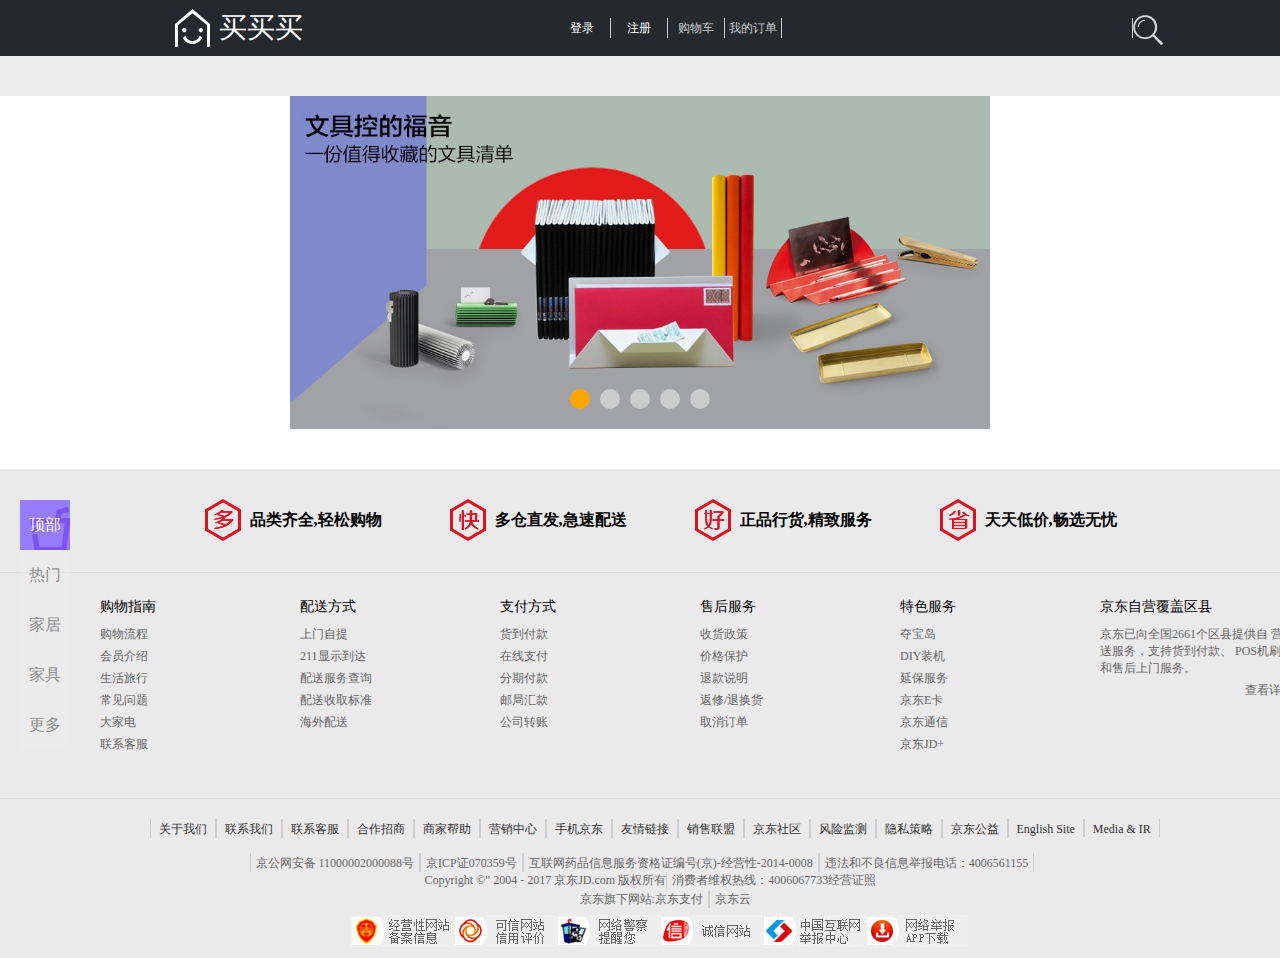
==== index.html @ 7fac145e "Add files via upload" ====
<!DOCTYPE html>
<html>
	<head>
		<meta charset="utf-8" />
		<title></title>
		<link rel="stylesheet" href="css/newfile.css"/>
	</head>
	<body>
		<div class="resgester">
		  <div class="log"><a href="index.html"><i></i>买买买</a></div>
		  <ul class="news">
		  	<li><a href="login.html" class="oldcolor"><span>登录</a></li>
		  		<div></div>
		  	<li><a href="register.html" class="oldcolor">注册</a></li>
		  	<div></div>
		  	<li><a href="#" class="news_color">购物车</a></li>
		  	<div></div>
		  	<li><a href="#" class="news_color">我的订单</a></li>
		  	<div></div>
		  	<li class="searchparent"><input class="search" placeholder="search" type="text" /></li>
		  	<div></div>
		  	<li class="searchbox"></li>
		  </ul>
		</div>
		<script type="text/javascript" src="js/animate.js" ></script>
		<script type="text/javascript" src="js/myajax.js" ></script>
		<!--***********************************左侧楼层********************************-->
		<div class="nav_box">
			<ul class="nav_ul">
				<li class="everyFloor">顶部</li>
				<li class="everyFloor">热门</li>
				<li class="everyFloor">家居</li>
				<li class="everyFloor">家具</li>
				<li class="everyFloor">更多</li>
				
			</ul>
		</div>
		<script>
			var currentLi = document.querySelectorAll(".everyFloor");
			(function(){
				for (var k = 0 ; k < currentLi.length; k++) {
					currentLi[k].className = "everyLi";
					currentLi[k].style.background = "#eee";
					(function(k){
						currentLi[k].onmouseover = function(){
						for (var i = 0;i<currentLi.length ; i++) {
							currentLi[i].className = "everyLi";
							currentLi[i].style.background = "#eee";
						}
						this.className = "current";
						this.style.background = "url(img/"+(k+1)+".jpg)";
					}
					}(k));
				}
				currentLi[0].className = "current";
				currentLi[0].style.background = "url(img/1.jpg)";
			}());
			function main(){
					var oFloorSign = document.querySelectorAll(".floorsign");
					var scroTopArry = [];
					var left_nav = document.querySelector(".nav_ul");
					var left_nav_li = left_nav.querySelectorAll("li");
					var scrotop = document.body.scrollTop || document.documentElement.scrollTop;
					for (var k = 0;k<oFloorSign.length;k++) {
						scroTopArry.push(oFloorSign[k].offsetTop);
					}
					var navBox = document.querySelector(".nav_box");
//					console.log(scrotop);
//					console.log(navBox.offsetTop);
					var pageHeight = document.documentElement.clientHeight;
					if (navBox.offsetTop-scrotop<=((pageHeight - navBox.clientHeight)/2)) {
						navBox.style.position = "fixed";
						navBox.style.top = (pageHeight - navBox.clientHeight)/2 + "px";
						
					}
					
					for (var i = 0;i<left_nav_li.length;i++) {
						if ((scrotop>=(scroTopArry[i])-50)&&(scrotop<(scroTopArry[i]+pageHeight))) {
							changee(i);
							for (var n = 0;n<left_nav_li.length;n++) {
					(function(n){
						left_nav_li[n].onclick = function(){
							
							remove(n,scroTopArry);
						}
					}(n));
				}
						}
					}
					
				}
//				main();
				
function changee(n){
	var left_nav = document.querySelector(".nav_ul");
					var left_nav_li = left_nav.querySelectorAll("li");
				for (var k = 0;k<left_nav_li.length;k++) {
					
							left_nav_li[k].className = "everyLi";
							left_nav_li[k].style.background = "#eee"
						}
//				left_nav_li[n].className = 'current';
						left_nav_li[n].className = "current"
						left_nav_li[n].style.background = "url(img/"+(n+1)+".jpg)";
			}
			function remove(n,scroTopArry){
				var frameNumber = 0;
				var start = document.body.scrollTop || document.documentElement.scrollTop;
				var distance = scroTopArry[n]-50 - start;
				var interval = 10;
				var time = 600;
				var frames = time / interval;
				var step = distance / frames;
				
				clearInterval(timer);
				var timer = setInterval(function(){
					frameNumber++;
				if (frameNumber === frames) {
					clearInterval(timer);
				}
				document.body.scrollTop = document.documentElement.scrollTop = frameNumber*step+start;
				CubicEaseInOut(frameNumber,start,distance,frames);
				},interval);
				
			}
			function CubicEaseInOut(t, b, c, d) {
		        if ((t /= d / 2) < 1) return c / 2 * t * t * t + b;
		        return c / 2 * ((t -= 2) * t * t + 2) + b;
		   }
		</script>
<!--***********************************************************************************************-->
		<script>
		  var oSearch = document.querySelector(".search");
		  var oSearchImg = document.querySelector(".searchbox");
		  var oSearchBox = oSearch.parentNode;
		  oSearchBox.style.width = "350px";
		 oSearchBox.style.height = "56px";
		  oSearchImg.style.marginTop = "15px";
		  oSearchImg.onclick = function(){
		  	animate(oSearch,{"right":0},800);
		  	oSearch.focus();
		  }
		  oSearch.onblur = function(){
		  	animate(oSearch,{"right":-304},800);
		  }
		</script>
		<div class="header">
			<ul id="nav" class="nav"></ul>
		</div>
		<script>
			var oHeader = document.querySelector(".header")
			var oLogin = document.querySelector("input[value = 登录]");
			var oNav = document.querySelector("#nav");
			myajax.get("http://h6.duchengjiu.top/shop/api_cat.php",{},function(err,responseText){
				var json = JSON.parse(responseText);
				var data = json.data;
				for (var i = 0; i < data.length; i++) {
					oNav.innerHTML += `
												<li><a href = "22.html?cat_id=${data[i].cat_id}">${data[i].cat_name}</a></li>
												`
				}
			});
		</script>
		<!--********************************轮播图***************************-->
		<ul class="carousel">
		  <li><a href="#"><img src="img/1070.jpg"></a></li>
		  <li><a href="#"><img src="img/1073.jpg"></a></li>
		  <li><a href="#"><img src="img/1074.jpg"></a></li>
		  <li><a href="#"><img src="img/1075.jpg"></a></li>
		  <li><a href="#"><img src="img/1076.jpg"></a></li>
		  <div class="carouselbutton">
		  	<span></span>
		  	<span></span>
		  	<span></span>
		  	<span></span>
		  	<span></span>
		  </div>
		</ul>
		<script>
		  var carousel = document.querySelector(".carousel");
		  var carouselPic = carousel.querySelectorAll("li");
		  var index = 0;
		  carouselPic[0].style.display = "block";
		  carouselPic[0].style.opacity = "1";
		  var carouselButton = document.querySelector(".carouselbutton");
		  var carouselSpan = carouselButton.querySelectorAll("span");
		  carouselSpan[0].style.background = "orange";
		  var timer = setInterval(move,2000);
		  function move(){
//		 	carouselPic[index].style.display = "block";
		 	for (var i = 0 ; i < carouselSpan.length ; i++) {
		 		carouselSpan[i].style.background = "#ccc";
		 	}
		 	
		 	animate(carouselPic[index],{"opacity":.2},1200);
		 	carouselPic[index].style.display = "none";
		 	index++;
		 	if (index>carouselPic.length-1) {
		 		index = 0;
		 	}
		 	carouselSpan[index].style.background = "orange";
		 	carouselPic[index].style.display = "block";
		 	animate(carouselPic[index],{"opacity":1},1200);
		 	}
	
		  indexchang();
		  function indexchang(){
		  	for (var k = 0 ; k < carouselSpan.length ; k++) {
		  		(function(k){
		  			carouselSpan[k].onclick = function(){
		  				if (!carouselPic[index].isAnimated) {
		  					clearInterval(timer);
		  				}
						
		  				index = k;
		  				console.log(k);
//		  				if (!carouselPic[index].isAnimated) {
		  					timer = setInterval(move,2000);
//		  				}
		  				
		  			}
		  		}(k));
		  	}
		  }
		</script>
		<!--******************************************************************-->
		<ul class="get_hot_goods" class="get_hot_goods"></ul>
		<script>
			var getHotGoods = document.querySelector('.get_hot_goods');
			myajax.get("http://h6.duchengjiu.top/shop/api_goods.php",{},function(err,responseText){
				var json = JSON.parse(responseText);
				var data = json.data;
				getHotGoods.innerHTML +=`
														<div class = "floorsign">
														<div class = "floorbutton">热门<div>
														</div>
														`;
				for (var i = 0 ; i<data.length-2 ; i++) {
					getHotGoods.innerHTML += `
											<li class = "hotgoods"><a href = "details.html?goods_id=${data.goods_id}"><div class = "imgbox"><img src = "${data[i].goods_thumb}"></div>
											<div class = "goodscript">${data[i].goods_desc}</div>
											<div class = "goodsbottom">
												<span class = "goodsname">${data[i].goods_name}
												</span>
												<p clsss="price">¥  ${data[i].price}</p>
											</div>
											</a></li>
											`
					hotgoodstyle();						
				}
				main();
			});
//			**********************************
			myajax.get("http://h6.duchengjiu.top/shop/api_goods.php?cat_id=45",{},function(err,responseText){
				var json = JSON.parse(responseText);
				var data = json.data;
				getHotGoods.innerHTML +=`
														<div class = "floorsign">
														<div class = "floorbutton">家居<div>
														</div>
														`;
				for (var k = 0 ; k<data.length-2 ; k++) {
					getHotGoods.innerHTML +=`
											<li class = "hotgoods"><a href = "details.html?goods_id=${data.goods_id}"><div class = "imgbox"><img src = "${data[k].goods_thumb}"></div>
											<div class = "goodscript">${data[k].goods_desc}</div>
											<div class = "goodsbottom">
												<span class = "goodsname">${data[k].goods_name}
												</span>
												<p clsss="price">¥  ${data[k].price}</p>
											</div>
											</a></li>
											`
						}
					hotgoodstyle();
					});	
	//888***********************
			function hotgoodstyle(){
				var hotGoods = document.querySelectorAll(".hotgoods");
				var goodScript = document.querySelectorAll(".goodscript");
				for (var j = 0;j<hotGoods.length;j++) {
					(function(j){
						hotGoods[j].onmouseenter = function(){
//						if (((this.childNodes)[0].childNodes[2]).isAnimated) {
//							return;
//						}
//						((this.childNodes)[0].childNodes[2]).style.display = "block;";
						animate((this.childNodes)[0].childNodes[2],{"opacity":0.6},400);
						animate((this.childNodes)[0].childNodes[0].childNodes[0],{"width":250 ,"height":250},400);
						}
						hotGoods[j].onmouseout = function(){
//							if (((this.childNodes)[0].childNodes[2]).isAnimated) {
//							return;
//						}
						animate((this.childNodes)[0].childNodes[2],{"opacity":0},400);
						animate((this.childNodes)[0].childNodes[0].childNodes[0],{"width":220 ,"height":220},400);
						}
					}(j));
//						console.log(hotGoods[hotGoods.length-1].offsetTop);
					}
				}
		</script>
<div class="bottomer">
			<div class="category_box">
				<ul class="category">
					<li><span></span><p>品类齐全,轻松购物</p></li>
					<li><span></span><p>多仓直发,急速配送</p></li>
					<li><span></span><p>正品行货,精致服务</p></li>
					<li><span></span><p>天天低价,畅选无忧</p></li>
				</ul>
			</div>
			<div class="guider">
				<ul class="guiderul">
					<li>
						<dl>
							<dt>购物指南</dt>
							<dd><a href="#">购物流程</a></dd>
							<dd><a href="#">会员介绍</a></dd>
							<dd><a href="#">生活旅行</a></dd>
							<dd><a href="#">常见问题</a></dd>
							<dd><a href="#">大家电</a></dd>
							<dd><a href="#">联系客服</a></dd>
						</dl>
					</li>
					<li>
						<dl>
							<dt>配送方式</dt>
							<dd><a href="#">上门自提</a></dd>
							<dd><a href="#">211显示到达</a></dd>
							<dd><a href="#">配送服务查询</a></dd>
							<dd><a href="#">配送收取标准</a></dd>
							<dd><a href="#">海外配送</a></dd>
						</dl>
					</li>
					<li>
						<dl>
						  <dt>支付方式</dt>
						  <dd><a href="#">货到付款</a></dd>
						  <dd><a href="#">在线支付</a></dd>
						  <dd><a href="#">分期付款</a></dd>
						  <dd><a href="#">邮局汇款</a></dd>
						  <dd><a href="#">公司转账</a></dd>
						</dl>
					</li>
					<li>
						<dl>
						<dt>售后服务</dt>
						  <dd><a href="#">收货政策</a></dd>
						  <dd><a href="#">价格保护</a></dd>
						  <dd><a href="#">退款说明</a></dd>
						  <dd><a href="#">返修/退换货</a></dd>
						  <dd><a href="#">取消订单</a></dd>
						 </dl>
					</li>
					<li>
						<dl>
						<dt>特色服务</dt>
						  <dd><a href="#">夺宝岛</a></dd>
						  <dd><a href="#">DIY装机</a></dd>
						  <dd><a href="#">延保服务</a></dd>
						  <dd><a href="#">京东E卡</a></dd>
						  <dd><a href="#">京东通信</a></dd>
						  <dd><a href="#">京东JD+</a></dd>
						 </dl>
					</li>
					<li>
						<dl>
							<dt>京东自营覆盖区县</dt>
							<dd>京东已向全国2661个区县提供自&nbsp;营配送服务，支持货到付款、&nbsp;POS机刷卡和售后上门服务。</dd>
							<dd id="lookscript"><a href="#">查看详情<</a></dd>
						</dl>
					</li>
				</ul>
			</div>
			<ul class="servie">
				<li><a href="#">关于我们</a></li>
				<li><a href="#">联系我们</a></li>
				<li><a href="#">联系客服</a></li>
				<li><a href="#">合作招商</a></li>
				<li><a href="#">商家帮助</a></li>
				<li><a href="#">营销中心</a></li>
				<li><a href="#">手机京东</a></li>
				<li><a href="#">友情链接</a></li>
				<li><a href="#">销售联盟</a></li>
				<li><a href="#">京东社区</a></li>
				<li><a href="#">风险监测</a></li>
				<li><a href="#">隐私策略</a></li>
				<li><a href="#">京东公益</a></li>
				<li><a href="#">English Site</a></li>
				<li><a href="#">Media  &amp IR</a></li>
			</ul>
			<ul class="webmessage">
				<li><a href="#">京公网安备 11000002000088号</a></li>
				<li><a href="#">京ICP证070359号</a></li>
				<li><a href="#">互联网药品信息服务资格证编号(京)-经营性-2014-0008</a></li>
				<li><a href="#">违法和不良信息举报电话：4006561155</a></li>
			</ul>
			<ul class="copyright">
				<li class="copyleft">Copyright &copy;" 2004 - 2017  京东JD.com 版权所有</li>
				<li>消费者维权热线：4006067733<a href="#">经营证照</a></li>
			</ul>
			<ul class="subordinate">
				<li class="subordinateleft">京东旗下网站:<a href="#">京东支付</a></li>
				<li><a href="#">京东云</a></li>
			</ul>
			<ul class="evalute">
				<li><a href="#"><i class="evalute1"></i></a></li>
				<li><a href="#"><i class="evalute2"></i></a></li>
				<li><a href="#"><i class="evalute3"></i></a></li>
				<li><a href="#"><i class="evalute4"></i></a></li>
				<li><a href="#"><i class="evalute5"></i></a></li>
				<li><a href="#"><i class="evalute6"></i></a></li>
			</ul>
		</div>
		<script>
			var categoryBox = document.querySelector(".category_box");
			var category = categoryBox.querySelector(".category");
			var categoryScript = category.querySelectorAll("li");
			(function(){
				for (var k = 0;k<categoryScript.length; k++) {
					var step = 42;
					categoryScript[k].querySelector("span").style.background = "url(img/ico_service.png)";
					categoryScript[k].querySelector("span").style.backgroundPositionX = "0px";
					if (k>0) {
						categoryScript[k].querySelector("span").style.backgroundPositionY = -((step+1)*k)+"px";
					}else{
						categoryScript[k].querySelector("span").style.backgroundPositionY = -(step*k)+"px";
					}
					
				}
			}());
		</script>
	<!--****************************************吸顶*********************************-->
	<script>
		var oHeader = document.querySelector(".header");
		
			window.onscroll = function(){
				var scrollValue = document.body.scrollTop || document.documentElement.scrollTop;
				var hotGoods = document.querySelectorAll(".hotgoods");
					if (scrollValue >= 30) {
						oHeader.style.position = "fixed";
						oHeader.style.top = "0";
						oHeader.style.zIndex = "99";
					}else if(scrollValue = 10){
						oHeader.style.position = "relative"
						oHeader.style.top = "0px";
						}
					main();
					if (scrollValue>=3000) return;
						
					
				if (hotGoods[hotGoods.length-1].offsetTop<=(scrollValue+600)) {
				myajax.get("http://h6.duchengjiu.top/shop/api_goods.php?cat_id=55",{},function(err,responseText){
				var json = JSON.parse(responseText);
				var data = json.data;
				getHotGoods.innerHTML +=`
														<div class = "floorsign">
														<div class = "floorbutton">"更多"<div>
														</div>
														`;
				for (var k = 0 ; k<data.length-2 ; k++) {
					getHotGoods.innerHTML += `
											<li class = "hotgoods"><a href = "details.html?goods_id=${data.goods_id}"><div class = "imgbox"><img src = "${data[k].goods_thumb}"></div>
											<div class = "goodscript">${data[k].goods_desc}</div>
											<div class = "goodsbottom">
												<span class = "goodsname">${data[k].goods_name}
												</span>
												<p clsss="price">¥  ${data[k].price}</p>
											</div>
											</a></li>
											`
						}
					hotgoodstyle();
					});	
				}
				
					}
	</script>
	</body>
</html>
---- css/newfile.css ----
*{margin: 0;padding: 0;list-style: none;text-decoration: none;}
.resgester{width: 1349px;height: 56px;background: #25292e;}
.resgester > .log{float: left;}
.resgester > .log  > a{font-size: 28px;color: white;font-family: "冬青黑体";line-height: 56px;}
.resgester > .log > a > i{float: left;width: 35px;height: 38px;
			margin-left: 175px;
 			padding-right: 9px;
			margin-top: 9px;
			background: url(../img/images/火狐截图_2017-09-11T07-44-05_03.gif) no-repeat;
			}
.resgester > .news{float: right;margin-right: 176px;height: 56px;width: 619px;}
.resgester > .news > li{position: relative;overflow: hidden;float: left;width: 56px;text-align: center;line-height:12px ;}
.resgester > .news > li a{;font-size: 12px;line-height: 56px;}
.resgester >.news >li a:hover{color: white;}
.oldcolor{color: white;}
.news_color{color: #ccc;}
.resgester > .news > li > input{height: 35px;width: 300px;position: absolute;right: -304px;margin-top: 10px;}
.resgester > .news > .searchbox{padding-left:5px ;padding-right:5px ;width: 30px;height: 30px;background: url(../img/search.png) no-repeat;}
.resgester > .news > div{width: 1px;height:20px;background: #ccc;float: left;margin-top: 18px;}
.header{width: 100%;height: 40px;background: #eee;position: relative;}
.header > .nav{position: absolute;left: 50%;margin-left: -500px;}
.header > .nav li{float: left;list-style: none;width: 100px;height: 40px;background: orchid;}
.header > .nav li:hover{background: orange;}
.header > .nav li:hover a{;text-decoration: underline;}
.header > .nav li a{display:block;color: white;line-height: 40px;text-align: center;text-decoration: none;}
.header > div{position: absolute;margin-left: 40px;}
.header > div > a{margin-right: 5px;line-height: 40px;color: lightskyblue;}
.header > div >div{width: 2px;height: 26px;background: lightblue;position: absolute;left: 37px;bottom:5px}
.carousel{width:700px;height: 333px;position: relative;margin: 0 auto;}
.carousel > li{width: 700px;height: 333px;display: none;opacity: .2;}
.carousel > li > a > img{width: 700px;height: auto;position: absolute;left: 0;top: 0;}
.carousel > .carouselbutton{
	cursor: pointer;position: absolute;bottom: 20px;display: block;left: 50%;margin-left:-70px ;}
.carousel > .carouselbutton > span{float: left;width: 20px;height: 20px;border-radius: 50%;
			background: #ccc;margin-right: 10px;}
.bottomer{width: 1349px;height: 489px;background: #eaeaea;float: left;}
.bottomer > .category_box{width: 100%;height: 103px;border-bottom: 1px solid #dedede;}
.bottomer > .category_box > .category{width:980px;margin: 0 auto;height: 102px;}
.bottomer > .category_box > .category > li{float: left;width: 245px;height: 102px;background: #eaeaea;}	
.bottomer > .category_box > .category > li >span{float: left;width: 36px;height: 42px;margin-top: 30px;margin-left: 20px;}
.bottomer > .category_box > .category > li > p{float: left;font-size: 16px;line-height: 102px;
			font-weight: 700;margin-left: 9px;}
.bottomer > .guider{
	width: 100%;
	height: 200px;
	border-bottom: 1px solid #dedede;
	}
.bottomer > .guider > .guiderul{
	margin-left: 100px;
	margin-top: 25px;
}
.bottomer > .guider > .guiderul > li{
	float: left;
	width: 200px;
}
.bottomer > .guider > .guiderul > li >dl > dt{
	margin-bottom: 10px;
	font-size: 14px;
	color: #000;
}
.bottomer > .guider > .guiderul > li >dl > dd > a{
	color: #666;
	font-size: 12px;
}
.bottomer > .guider > .guiderul > li >dl > dd{
	margin-bottom: 5px;
	color:#666;
	font-size: 12px;
}
.bottomer > .guider > .guiderul > li >dl > dd > a:hover{
	color: red;
}
#lookscript{float: right;}
.bottomer > .servie{height: 14px;width: 1050px;margin:0 auto;margin-top: 20px;}
.bottomer > .servie > li{
		float: left;padding:
		0 8px 0 8px;
		border-left: 1px solid #ccc;
		border-right: 1px solid #ccc;
	}
.bottomer > .servie > li > a{
	color: #343434;
	font-size: 12px;
}
.bottomer > .servie > li >a:hover{
	color: red;
}
.bottomer > .webmessage{
	height: 14px;
	width: 850px;
	margin:0 auto;margin-top: 20px;
}
.bottomer > .webmessage >li{
	float: left;padding:
		0 5px 0 5px;
		border-left: 1px solid #ccc;
		border-right: 1px solid #ccc;
}
.bottomer > .webmessage >li > a{
	font-size: 12px;
	color: #666;
}
.bottomer > .webmessage >li > a:hover{
	color: red;
}
.bottomer > .copyright{
	padding: 0 5px 0 5px;
	width: 500px;
	height: 14px;
	margin: 0 auto;
	margin-top: 5px;
}
.bottomer > .copyright > li{
	float: left;
	font-size: 12px;
	color: #666;
}
.bottomer > .copyright > li a{
	float: right;
	font-size: 12px;
	color: #666;
}
.bottomer > .copyright > .copyleft{
	
	margin-right: 5px;
	border-right: 1px solid #ccc;
}
.bottomer > .subordinate{
	width: 200px;
	height: 14px;
	margin: 0 auto;
	margin-top: 5px;
}
.bottomer > .subordinate > li{
	float: left;
	padding:0 5px 0 5px ;
	font-size: 12px;
	color: #666;
}
.bottomer > .subordinate >  .subordinateleft{
	border-right: 2px solid #ccc;
}
.bottomer > .subordinate > li > a{
	color: #666;
	font-size: 12px;
}
.bottomer > .evalute{
	padding: 0;
	margin: 0 auto;
	margin-top: 10px;
	width: 650px;
	height: 33px;
}
.bottomer > .evalute > li{float: left;}
.bottomer > .evalute > li > a > i{
	float: left;
	width: 103px;
	height: 32px;
}
.bottomer > .evalute > li > a > .evalute1{
	background: url(../img/ico_footer.png) 0 -151px no-repeat;
}
.bottomer > .evalute > li > a > .evalute2{
	background: url(../img/ico_footer.png) -104px -151px no-repeat;
}
.bottomer > .evalute > li > a > .evalute3{
	background: url(../img/ico_footer.png) 0 -184px no-repeat;
}
.bottomer > .evalute > li > a > .evalute4{
	background: url(../img/ico_footer.png) -104px -184px no-repeat;
}
.bottomer > .evalute > li > a > .evalute5{
	background: url(../img/ico_footer.png) 0 -217px no-repeat;
}
.bottomer > .evalute > li > a > .evalute6{
	background: url(../img/ico_footer.png) -104px -217px no-repeat;
}
.get_hot_goods{
	width: 940px;
	margin: 0 auto;
	padding-top: 10px;
	margin-top: 30px;}
.get_hot_goods > .floorsign{
	position: relative;
	width: 980px;
	height: 1px;
	left: -20px;
	background: #ccc;
	float: left;
	border-radius: 2px;
	margin-bottom: 10px;
	}
.get_hot_goods > .floorsign .floorbutton{
	width: 40px;
	height: 40px;
	background: #ccc;
	border-radius: 50%;
	position: absolute;
	left: -20px;
	bottom: 0;
	font-size: 12px;
	color: white;
	line-height: 40px;
	text-align: center;
}
.get_hot_goods>li{
	position: relative;
	float: left;width: 220px;
	height: 280px;
	margin-left: 10px;
	border: 1px solid transparent;
	margin-bottom: 10px;}
.get_hot_goods > li:hover{
	border: 1px solid orangered;
	border-radius: 3px;
	box-shadow: 0 0 2px orange;
}
.get_hot_goods>li>a>.imgbox>img{
	width: 220px;
	height: 220px;
	}
.get_hot_goods>li>a>.imgbox{
	width: 220px;
	height: 220px;
	overflow: hidden;
	}
.get_hot_goods > li > a{font-size: 14px;}
.get_hot_goods > li > a > .goodsbottom span{
	float: left;width: 220px;
	height: 30px;overflow: hidden;
	text-overflow: ellipsis;
	line-height: 30px;
	color: #343434;
	}
.get_hot_goods > li > a > .goodsbottom p{float: right;width: 80px;line-height: 30px;color: red;}
.get_hot_goods > li > a .goodscript{
	line-height: 30px;
	font-size: 14px;
	padding-top: 60px;
	padding-left: 10px;
	color: #fff;
	width: 210px;
	height: 160px;
	background: #000;
	opacity: 0.6;
	position: absolute;
	top: 0;overflow: hidden;
	opacity: 0;}	
.price{position: absolute;float: right;bottom: 0;right: 0;}
.nav_box > .nav_ul li{
	cursor: pointer;
	width: 50px;
	height: 50px;
	list-style: none;
	text-align: center;
	line-height: 50px;
	}
	.nav_box{
		position: absolute;top: 500px;left: 20px;
		width: 50px;
		height: 320px;
		border-radius: 5px;
	}
	.current{color: white;opacity: 1;}
.everyLi{color: #000000;opacity: 0.4}
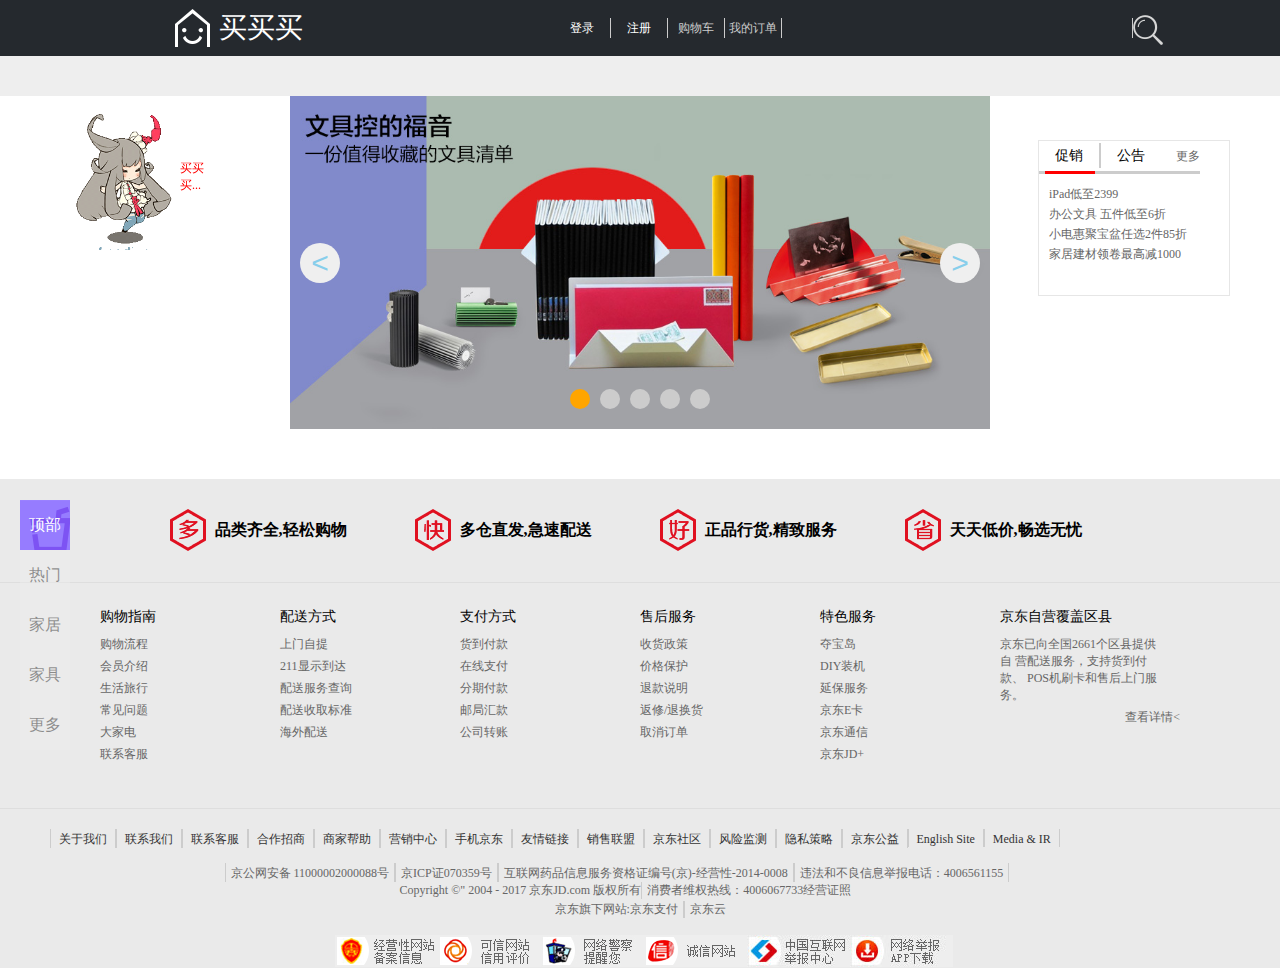
==== commit e01146b7: "Add files via upload" ====
--- a/index.html
+++ b/index.html
@@ -9,9 +9,9 @@
 		<div class="resgester">
 		  <div class="log"><a href="index.html"><i></i>买买买</a></div>
 		  <ul class="news">
-		  	<li><a href="login.html" class="oldcolor"><span>登录</a></li>
+		  	<li><a href="login.html" class="oldcolor" id="loginchange">登录</a></li>
 		  		<div></div>
-		  	<li><a href="register.html" class="oldcolor">注册</a></li>
+		  	<li><a href="register.html" class="oldcolor" id="signout">注册</a></li>
 		  	<div></div>
 		  	<li><a href="#" class="news_color">购物车</a></li>
 		  	<div></div>
@@ -35,7 +35,34 @@
 				
 			</ul>
 		</div>
+<script>
+    var oSearch = document.querySelector(".search");
+    oSearch.onkeyup = function(event) {
+        if (event.keyCode === 13) {
+            location.href = 'search.html?search_text='+this.value;
+        }
+    }
+</script>
 		<script>
+			var loginChange = document.querySelector("#loginchange");
+			var loginOut = document.querySelector("#signout");
+			var oNews = document.querySelector(".news")
+			if (localStorage.username) {
+				oNews.style.width = "700px";
+				loginChange.innerText = "用户:"+" "+localStorage.username;
+				loginChange.parentNode.style.width = "100px";
+				loginOut.parentNode.style.width = "80px";
+				loginChange.style.fontSize = "14px";
+				loginOut.style.fontSize = "14px";
+				loginOut.innerText = "退出登录";
+				loginOut.href = "";
+			}
+			loginOut.onclick = function(){
+				if (localStorage.username) {
+					location.reload();
+					localStorage.clear();
+				}
+			}
 			var currentLi = document.querySelectorAll(".everyFloor");
 			(function(){
 				for (var k = 0 ; k < currentLi.length; k++) {
@@ -106,7 +133,12 @@
 			function remove(n,scroTopArry){
 				var frameNumber = 0;
 				var start = document.body.scrollTop || document.documentElement.scrollTop;
-				var distance = scroTopArry[n]-50 - start;
+				if (n === 0) {
+					var distance = scroTopArry[0]-500-start;
+				}else{
+						var distance = scroTopArry[n]-50 - start;
+				}
+				console.log(n);
 				var interval = 10;
 				var time = 600;
 				var frames = time / interval;
@@ -128,6 +160,54 @@
 		        return c / 2 * ((t -= 2) * t * t + 2) + b;
 		   }
 		</script>
+<!--************************************选项卡**********************************************-->
+<div class="tab">
+	<ul class="tabtop">
+		<li class="tabLeftButton">促销</li>
+		<div class="middleborder"></div>
+		<li class="tabRightButton">公告</li>
+		<div class="bottomborder"></div>
+		<a href="#">更多</a>
+	</ul>
+	<ul class="tabbottom">
+		<li class="tableft">
+			<a href="#">iPad低至2399</a>
+			<a href="#">办公文具 五件低至6折</a>
+			<a href="#">小电惠聚宝盆任选2件85折</a>
+			<a href="#">家居建材领卷最高减1000</a>
+		</li>
+		<li class="tabright">
+			<a href="#">京东全球售升级 新域名同步...</a>
+			<a href="#">京东会员体系全新升级</a>
+			<a href="#">《京东隐私》</a>
+			<a href="#">京东商城到家服务品牌上线</a>
+		</li>
+	</ul>
+</div>
+<script>
+	var tabLeftButton = document.querySelector(".tabLeftButton");
+	var tabRightButton = document.querySelector(".tabRightButton");
+	var tabLeft = document.querySelector(".tableft");
+	var tabRight = document.querySelector(".tabright");
+	var bottomBorder = document.querySelector(".bottomborder");
+	tabLeft.style.display = "block";
+	tabRight.style.display = "none";
+	tabLeftButton.onmouseover = function(){
+		tabLeft.style.display = "block";
+		tabRight.style.display = "none";
+		animate(bottomBorder,{"left":6},400);
+	}
+	tabRightButton.onmouseover = function(){
+		tabRight.style.display = "block";
+		tabLeft.style.display = "none";
+		animate(bottomBorder,{"left":70},400);
+	}
+</script>
+<!--***********************************************************************************************-->
+<div class="magic">
+	<a href="index.html"></a>
+	<span class="magic4">买买买...</span>
+</div>
 <!--***********************************************************************************************-->
 		<script>
 		  var oSearch = document.querySelector(".search");
@@ -154,6 +234,7 @@
 			myajax.get("http://h6.duchengjiu.top/shop/api_cat.php",{},function(err,responseText){
 				var json = JSON.parse(responseText);
 				var data = json.data;
+				oNav.innerHTML +=`<li><a href = "index.html">首页</a></li>`;
 				for (var i = 0; i < data.length; i++) {
 					oNav.innerHTML += `
 												<li><a href = "22.html?cat_id=${data[i].cat_id}">${data[i].cat_name}</a></li>
@@ -161,7 +242,7 @@
 				}
 			});
 		</script>
-		<!--********************************轮播图***************************-->
+		<!--******************************轮播图***************************-->
 		<ul class="carousel">
 		  <li><a href="#"><img src="img/1070.jpg"></a></li>
 		  <li><a href="#"><img src="img/1073.jpg"></a></li>
@@ -175,8 +256,12 @@
 		  	<span></span>
 		  	<span></span>
 		  </div>
+		  <input class="carouselleftbutton" value="<" type="button" />
+		  <input class="carouselrightbutton" value=">" type="button" />
 		</ul>
 		<script>
+		  var carouselLeftButton = document.querySelector(".carouselleftbutton");
+		  var carouselRightButton = document.querySelector(".carouselrightbutton");
 		  var carousel = document.querySelector(".carousel");
 		  var carouselPic = carousel.querySelectorAll("li");
 		  var index = 0;
@@ -186,45 +271,84 @@
 		  var carouselSpan = carouselButton.querySelectorAll("span");
 		  carouselSpan[0].style.background = "orange";
 		  var timer = setInterval(move,2000);
+//		  carousel.onmouseover = function(){
+//		  	clearInterval(timer);
+//		  }
+//		  carousel.onmouseout = function(){
+//		  	timer = setInterval(move,2000);
+//		  }
+			carouselLeftButton.onclick = function(){
+				if (carouselPic.isAnimated) return;
+				clearInterval(timer);
+//				index--;
+				if (index <0) {
+					index = carouselPic.length-1;
+				}
+				move();
+				timer = setInterval(move,2000);
+			}
+			carouselRightButton.onclick = function(){
+				if(carouselPic.isAnimated) return;
+				clearInterval(timer);
+//				index++;
+				if (index>carouselPic.length-1) {
+					index = 0;
+				}
+				move();
+				timer = setInterval(move,2000);
+			}
 		  function move(){
 //		 	carouselPic[index].style.display = "block";
 		 	for (var i = 0 ; i < carouselSpan.length ; i++) {
 		 		carouselSpan[i].style.background = "#ccc";
 		 	}
-		 	
-		 	animate(carouselPic[index],{"opacity":.2},1200);
+		 	animate(carouselPic[index],{"opacity":.2},600,function(){
+		 	});
 		 	carouselPic[index].style.display = "none";
 		 	index++;
+		 	console.log(index);
 		 	if (index>carouselPic.length-1) {
 		 		index = 0;
 		 	}
+		 	if (index<0) {
+		 		index = carouselPic.length-1;
+		 	}
 		 	carouselSpan[index].style.background = "orange";
 		 	carouselPic[index].style.display = "block";
-		 	animate(carouselPic[index],{"opacity":1},1200);
+		 	animate(carouselPic[index],{"opacity":1},600);
 		 	}
-	
 		  indexchang();
 		  function indexchang(){
 		  	for (var k = 0 ; k < carouselSpan.length ; k++) {
 		  		(function(k){
 		  			carouselSpan[k].onclick = function(){
-		  				if (!carouselPic[index].isAnimated) {
-		  					clearInterval(timer);
+		  				if(carouselPic[index].isAnimated) return;
+		  				clearInterval(timer);
+		  				
+						animate(carouselPic[index],{"opacity":.2},600,function(){
+							this.style.display = "none";
+						});
+						for (var i = 0 ; i < carouselSpan.length ; i++) {
+		 				carouselSpan[i].style.background = "#ccc";
+		 				}
+		  				carouselSpan[k].style.background = "orange";
+		  				index = k;
+		  				if (index<0) {
+		  					index = carouselPic.length-1;
 		  				}
-						
-		  				index = k;
-		  				console.log(k);
-//		  				if (!carouselPic[index].isAnimated) {
-		  					timer = setInterval(move,2000);
-//		  				}
-		  				
+		  				carouselPic[index].style.display = "block";
+		  				carouselPic[index].style.opacity = ".2";
+		  				carouselPic[index].style.filter = "alpha(opacity=20)";
+		  				animate(carouselPic[index],{"opacity":1},600);
+//		  				move();
+		  				timer = setInterval(move,2000);
 		  			}
 		  		}(k));
 		  	}
 		  }
 		</script>
 		<!--******************************************************************-->
-		<ul class="get_hot_goods" class="get_hot_goods"></ul>
+		<ul class="get_hot_goods"></ul>
 		<script>
 			var getHotGoods = document.querySelector('.get_hot_goods');
 			myajax.get("http://h6.duchengjiu.top/shop/api_goods.php",{},function(err,responseText){
@@ -232,12 +356,12 @@
 				var data = json.data;
 				getHotGoods.innerHTML +=`
 														<div class = "floorsign">
-														<div class = "floorbutton">热门<div>
+														<div class = "floorbutton">家居<div>
 														</div>
 														`;
 				for (var i = 0 ; i<data.length-2 ; i++) {
 					getHotGoods.innerHTML += `
-											<li class = "hotgoods"><a href = "details.html?goods_id=${data.goods_id}"><div class = "imgbox"><img src = "${data[i].goods_thumb}"></div>
+											<li class = "hotgoods"><a href = "details.html?goods_id=${data[i].goods_id}"><div class = "imgbox"><img src = "${data[i].goods_thumb}"></div>
 											<div class = "goodscript">${data[i].goods_desc}</div>
 											<div class = "goodsbottom">
 												<span class = "goodsname">${data[i].goods_name}
@@ -256,12 +380,12 @@
 				var data = json.data;
 				getHotGoods.innerHTML +=`
 														<div class = "floorsign">
-														<div class = "floorbutton">家居<div>
+														<div class = "floorbutton">热门<div>
 														</div>
 														`;
 				for (var k = 0 ; k<data.length-2 ; k++) {
 					getHotGoods.innerHTML +=`
-											<li class = "hotgoods"><a href = "details.html?goods_id=${data.goods_id}"><div class = "imgbox"><img src = "${data[k].goods_thumb}"></div>
+											<li class = "hotgoods"><a href = "details.html?goods_id=${data[k].goods_id}"><div class = "imgbox"><img src = "${data[k].goods_thumb}"></div>
 											<div class = "goodscript">${data[k].goods_desc}</div>
 											<div class = "goodsbottom">
 												<span class = "goodsname">${data[k].goods_name}
@@ -280,17 +404,20 @@
 				for (var j = 0;j<hotGoods.length;j++) {
 					(function(j){
 						hotGoods[j].onmouseenter = function(){
-//						if (((this.childNodes)[0].childNodes[2]).isAnimated) {
-//							return;
-//						}
-//						((this.childNodes)[0].childNodes[2]).style.display = "block;";
+						if (!((this.childNodes)[0].childNodes[2]).isAnimated) {
 						animate((this.childNodes)[0].childNodes[2],{"opacity":0.6},400);
 						animate((this.childNodes)[0].childNodes[0].childNodes[0],{"width":250 ,"height":250},400);
 						}
-						hotGoods[j].onmouseout = function(){
+//						((this.childNodes)[0].childNodes[2]).style.display = "block;";
+						return;
+						}
+						hotGoods[j].onmouseleave = function(){
 //							if (((this.childNodes)[0].childNodes[2]).isAnimated) {
 //							return;
 //						}
+//						(this.childNodes)[0].childNodes[2].style.opacity = "0";
+//						(this.childNodes)[0].childNodes[0].childNodes[0].style.width = "220px";
+//						(this.childNodes)[0].childNodes[0].childNodes[0].style.height = "220px";
 						animate((this.childNodes)[0].childNodes[2],{"opacity":0},400);
 						animate((this.childNodes)[0].childNodes[0].childNodes[0],{"width":220 ,"height":220},400);
 						}
@@ -431,6 +558,7 @@
 		</script>
 	<!--****************************************吸顶*********************************-->
 	<script>
+		
 		var oHeader = document.querySelector(".header");
 		
 			window.onscroll = function(){
@@ -454,7 +582,7 @@
 				var data = json.data;
 				getHotGoods.innerHTML +=`
 														<div class = "floorsign">
-														<div class = "floorbutton">"更多"<div>
+														<div class = "floorbutton">更多<div>
 														</div>
 														`;
 				for (var k = 0 ; k<data.length-2 ; k++) {
--- a/css/newfile.css
+++ b/css/newfile.css
@@ -18,7 +18,7 @@
 .resgester > .news > .searchbox{padding-left:5px ;padding-right:5px ;width: 30px;height: 30px;background: url(../img/search.png) no-repeat;}
 .resgester > .news > div{width: 1px;height:20px;background: #ccc;float: left;margin-top: 18px;}
 .header{width: 100%;height: 40px;background: #eee;position: relative;}
-.header > .nav{position: absolute;left: 50%;margin-left: -500px;}
+.header > .nav{position: absolute;left: 50%;margin-left: -550px;}
 .header > .nav li{float: left;list-style: none;width: 100px;height: 40px;background: orchid;}
 .header > .nav li:hover{background: orange;}
 .header > .nav li:hover a{;text-decoration: underline;}
@@ -31,11 +31,36 @@
 .carousel > li > a > img{width: 700px;height: auto;position: absolute;left: 0;top: 0;}
 .carousel > .carouselbutton{
 	cursor: pointer;position: absolute;bottom: 20px;display: block;left: 50%;margin-left:-70px ;}
+.carousel > .carouselleftbutton{
+	width: 40px;height: 40px;border: none;
+	border-radius: 50%;
+	position: absolute;left: 10px;top: 50%;margin-top: -20px;
+	font-size: 30px;
+	line-height: 40px;
+	cursor: pointer;
+	text-align: center;
+	color: skyblue;
+}
+.carousel > .carouselrightbutton{
+	width: 40px;
+	height: 40px;
+	border-radius: 50%;
+	position: absolute;
+	right: 10px;
+	top: 50%;
+	margin-top: -20px;
+	border: none;
+	font-size: 30px;
+	line-height: 40px;
+	cursor: pointer;
+	text-align: center;
+	color: skyblue;
+}
 .carousel > .carouselbutton > span{float: left;width: 20px;height: 20px;border-radius: 50%;
 			background: #ccc;margin-right: 10px;}
-.bottomer{width: 1349px;height: 489px;background: #eaeaea;float: left;}
+.bottomer{width: 1349px;height: 489px;background: #eaeaea;float: left;margin-top: 10px;}
 .bottomer > .category_box{width: 100%;height: 103px;border-bottom: 1px solid #dedede;}
-.bottomer > .category_box > .category{width:980px;margin: 0 auto;height: 102px;}
+.bottomer > .category_box > .category{width:1050px;margin: 0 auto;height: 102px;}
 .bottomer > .category_box > .category > li{float: left;width: 245px;height: 102px;background: #eaeaea;}	
 .bottomer > .category_box > .category > li >span{float: left;width: 36px;height: 42px;margin-top: 30px;margin-left: 20px;}
 .bottomer > .category_box > .category > li > p{float: left;font-size: 16px;line-height: 102px;
@@ -51,7 +76,7 @@
 }
 .bottomer > .guider > .guiderul > li{
 	float: left;
-	width: 200px;
+	width: 180px;
 }
 .bottomer > .guider > .guiderul > li >dl > dt{
 	margin-bottom: 10px;
@@ -71,7 +96,7 @@
 	color: red;
 }
 #lookscript{float: right;}
-.bottomer > .servie{height: 14px;width: 1050px;margin:0 auto;margin-top: 20px;}
+.bottomer > .servie{height: 14px;width: 1250px;margin:0 auto;margin-top: 20px;}
 .bottomer > .servie > li{
 		float: left;padding:
 		0 8px 0 8px;
@@ -87,7 +112,7 @@
 }
 .bottomer > .webmessage{
 	height: 14px;
-	width: 850px;
+	width: 900px;
 	margin:0 auto;margin-top: 20px;
 }
 .bottomer > .webmessage >li{
@@ -105,7 +130,7 @@
 }
 .bottomer > .copyright{
 	padding: 0 5px 0 5px;
-	width: 500px;
+	width: 550px;
 	height: 14px;
 	margin: 0 auto;
 	margin-top: 5px;
@@ -126,7 +151,7 @@
 	border-right: 1px solid #ccc;
 }
 .bottomer > .subordinate{
-	width: 200px;
+	width: 250px;
 	height: 14px;
 	margin: 0 auto;
 	margin-top: 5px;
@@ -147,8 +172,8 @@
 .bottomer > .evalute{
 	padding: 0;
 	margin: 0 auto;
-	margin-top: 10px;
-	width: 650px;
+	margin-top: 20px;
+	width: 680px;
 	height: 33px;
 }
 .bottomer > .evalute > li{float: left;}
@@ -262,4 +287,28 @@
 		border-radius: 5px;
 	}
 	.current{color: white;opacity: 1;}
-.everyLi{color: #000000;opacity: 0.4}+.everyLi{color: #000000;opacity: 0.4}
+.tab{width: 190px;height: 154px;position: absolute;right: 50px;top: 140px;border: 1px solid #e6e6e6;}
+.tab > .tabtop{width:161px;height:30px;border-bottom: 3px solid #ccc;position: relative;}
+.tab > .tabtop > li{cursor: pointer;float: left;width: 40px;text-align: center;height: 30px;line-height: 30px;font-size: 14px;margin: 0px 10px 0px 10px;}
+.tab > .tabtop > a{float: right;color: #666;font-size: 12px;line-height: 30px;}
+.tab > .tabtop > .middleborder{width: 2px;background: #ccc;height: 25px;float: left;margin-top: 2px;}
+.tab > .tabtop > .bottomborder{width: 50px;
+height: 3px;background: red;position: absolute;bottom: -3px;left: 6px;}
+.tab > .tabbottom{width: 161px;height: 118px;float:left;margin-left: 5px;margin-top: 10px;}
+.tab > .tabbottom > li{
+	position: absolute;
+	left: 10px;
+	display: none;
+}
+.tab > .tabbottom > li>a{float: left;widows: 150px;height: 20px;color: #666;font-size: 12px;line-height: 20px;}
+.magic{width: 150px;left: 50px;height: 150px;top: 100px;
+position: fixed;background: url(../img/magic.gif);background-size: cover;}
+.magic > .magic4{float: right;position: absolute;right: -20px;
+top: 60px;font-family: "冬青黑体";color:red;width: 40px;
+height: 40px;border-radius: 50% 100%;font-size:12px;}
+.magic > a{
+	float: left;
+	width: 100%;
+	height: 100%;
+}
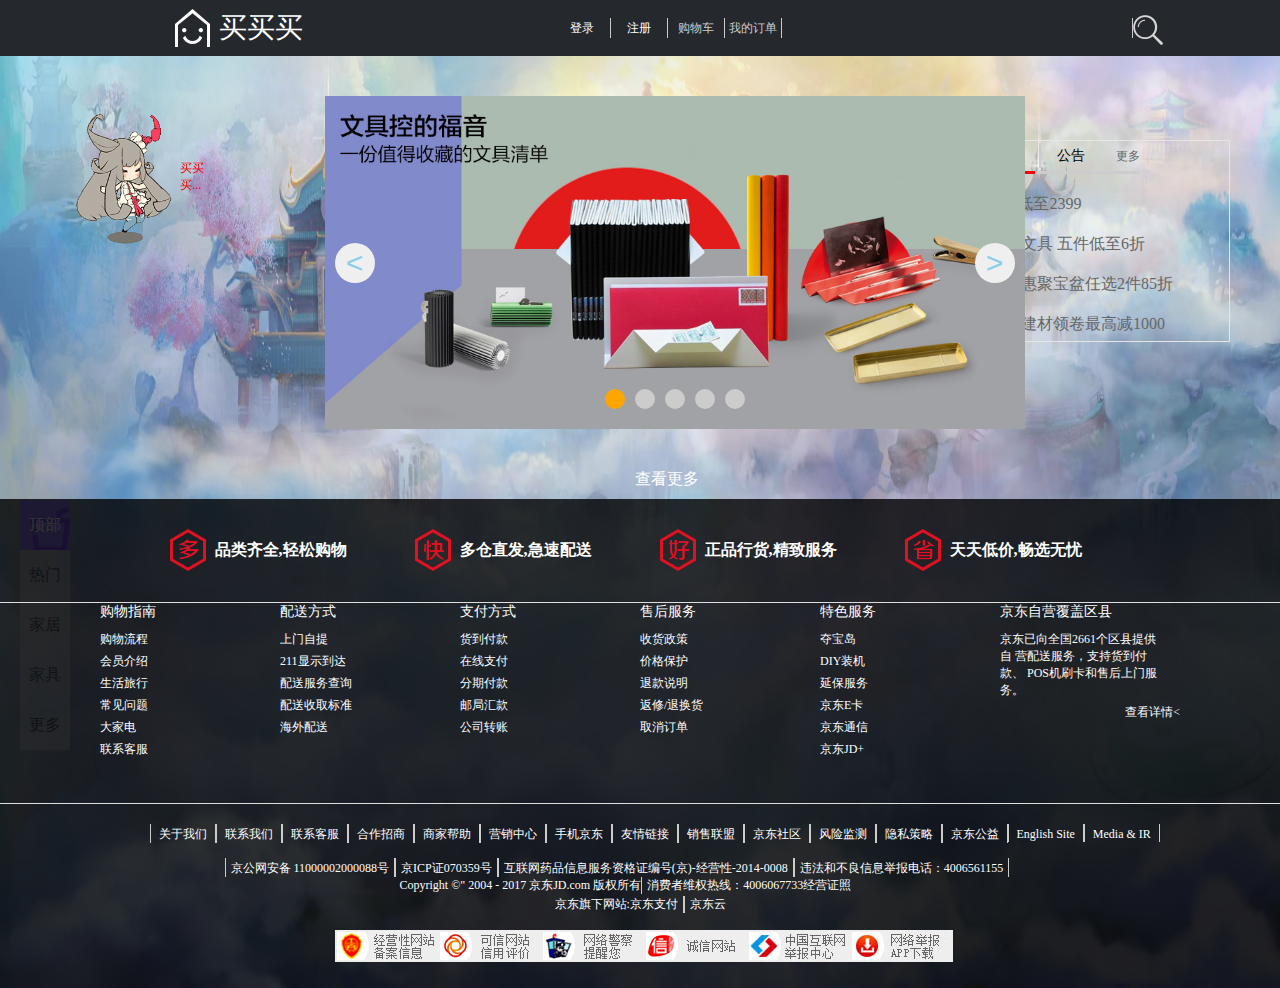
==== commit a2c842fb: "Add files via upload" ====
--- a/index.html
+++ b/index.html
@@ -13,9 +13,9 @@
 		  		<div></div>
 		  	<li><a href="register.html" class="oldcolor" id="signout">注册</a></li>
 		  	<div></div>
-		  	<li><a href="#" class="news_color">购物车</a></li>
+		  	<li><a href="mycart.html"" class="news_color" id="goodscar">购物车</a></li>
 		  	<div></div>
-		  	<li><a href="#" class="news_color">我的订单</a></li>
+		  	<li><a href="Order.html" class="news_color">我的订单</a></li>
 		  	<div></div>
 		  	<li class="searchparent"><input class="search" placeholder="search" type="text" /></li>
 		  	<div></div>
@@ -39,13 +39,14 @@
     var oSearch = document.querySelector(".search");
     oSearch.onkeyup = function(event) {
         if (event.keyCode === 13) {
-            location.href = 'search.html?search_text='+this.value;
+            location.href = "search.html?search_text="+this.value;
         }
     }
 </script>
 		<script>
 			var loginChange = document.querySelector("#loginchange");
 			var loginOut = document.querySelector("#signout");
+			var oGoodsCar = document.querySelector("#goodscar");
 			var oNews = document.querySelector(".news")
 			if (localStorage.username) {
 				oNews.style.width = "700px";
@@ -61,6 +62,13 @@
 				if (localStorage.username) {
 					location.reload();
 					localStorage.clear();
+				}
+			}
+			oGoodsCar.onclick = function(){
+				if (localStorage.username) {
+					location.href = "mycart.html";
+				}else{
+					location.href = "login.html";
 				}
 			}
 			var currentLi = document.querySelectorAll(".everyFloor");
@@ -177,10 +185,10 @@
 			<a href="#">家居建材领卷最高减1000</a>
 		</li>
 		<li class="tabright">
-			<a href="#">京东全球售升级 新域名同步...</a>
-			<a href="#">京东会员体系全新升级</a>
-			<a href="#">《京东隐私》</a>
-			<a href="#">京东商城到家服务品牌上线</a>
+			<a href="#">买买买全球售升级 新域名同步...</a>
+			<a href="#">买买买会员体系全新升级</a>
+			<a href="#">《璟煜隐私》</a>
+			<a href="#">买买买商城到家服务品牌上线</a>
 		</li>
 	</ul>
 </div>
@@ -237,11 +245,14 @@
 				oNav.innerHTML +=`<li><a href = "index.html">首页</a></li>`;
 				for (var i = 0; i < data.length; i++) {
 					oNav.innerHTML += `
-												<li><a href = "22.html?cat_id=${data[i].cat_id}">${data[i].cat_name}</a></li>
+												<li><a href = "class.html?cat_id=${data[i].cat_id}&page=1">${data[i].cat_name}</a></li>
 												`
 				}
+			
 			});
 		</script>
+		<!--****************************翻页************************************-->
+		
 		<!--******************************轮播图***************************-->
 		<ul class="carousel">
 		  <li><a href="#"><img src="img/1070.jpg"></a></li>
@@ -271,12 +282,6 @@
 		  var carouselSpan = carouselButton.querySelectorAll("span");
 		  carouselSpan[0].style.background = "orange";
 		  var timer = setInterval(move,2000);
-//		  carousel.onmouseover = function(){
-//		  	clearInterval(timer);
-//		  }
-//		  carousel.onmouseout = function(){
-//		  	timer = setInterval(move,2000);
-//		  }
 			carouselLeftButton.onclick = function(){
 				if (carouselPic.isAnimated) return;
 				clearInterval(timer);
@@ -426,7 +431,9 @@
 					}
 				}
 		</script>
+
 <div class="bottomer">
+	<div class="loadmore">查看更多</div>
 			<div class="category_box">
 				<ul class="category">
 					<li><span></span><p>品类齐全,轻松购物</p></li>
@@ -539,6 +546,8 @@
 			</ul>
 		</div>
 		<script>
+			var loadMore = document.querySelector(".loadmore");
+			
 			var categoryBox = document.querySelector(".category_box");
 			var category = categoryBox.querySelector(".category");
 			var categoryScript = category.querySelectorAll("li");
@@ -555,6 +564,30 @@
 					
 				}
 			}());
+			loadMore.onclick = function(){
+				myajax.get("http://h6.duchengjiu.top/shop/api_goods.php?cat_id=55",{},function(err,responseText){
+				var json = JSON.parse(responseText);
+				var data = json.data;
+				getHotGoods.innerHTML +=`
+														<div class = "floorsign">
+														<div class = "floorbutton">更多<div>
+														</div>
+														`;
+				for (var k = 0 ; k<data.length-2 ; k++) {
+					getHotGoods.innerHTML += `
+											<li class = "hotgoods"><a href = "details.html?goods_id=${data.goods_id}"><div class = "imgbox"><img src = "${data[k].goods_thumb}"></div>
+											<div class = "goodscript">${data[k].goods_desc}</div>
+											<div class = "goodsbottom">
+												<span class = "goodsname">${data[k].goods_name}
+												</span>
+												<p clsss="price">¥  ${data[k].price}</p>
+											</div>
+											</a></li>
+											`
+						}
+					hotgoodstyle();
+					});	
+			}
 		</script>
 	<!--****************************************吸顶*********************************-->
 	<script>
@@ -565,6 +598,7 @@
 				var scrollValue = document.body.scrollTop || document.documentElement.scrollTop;
 				var hotGoods = document.querySelectorAll(".hotgoods");
 					if (scrollValue >= 30) {
+						oHeader.style.background = "transparent";
 						oHeader.style.position = "fixed";
 						oHeader.style.top = "0";
 						oHeader.style.zIndex = "99";
--- a/css/newfile.css
+++ b/css/newfile.css
@@ -1,4 +1,10 @@
 *{margin: 0;padding: 0;list-style: none;text-decoration: none;}
+body{
+	background-image: url(../img/450bd56f93713073f312e9696752922b.jpg);
+	background-size: 1349px 100%;
+	background-repeat: no-repeat;
+	min-width: 1349px;
+}
 .resgester{width: 1349px;height: 56px;background: #25292e;}
 .resgester > .log{float: left;}
 .resgester > .log  > a{font-size: 28px;color: white;font-family: "冬青黑体";line-height: 56px;}
@@ -17,9 +23,9 @@
 .resgester > .news > li > input{height: 35px;width: 300px;position: absolute;right: -304px;margin-top: 10px;}
 .resgester > .news > .searchbox{padding-left:5px ;padding-right:5px ;width: 30px;height: 30px;background: url(../img/search.png) no-repeat;}
 .resgester > .news > div{width: 1px;height:20px;background: #ccc;float: left;margin-top: 18px;}
-.header{width: 100%;height: 40px;background: #eee;position: relative;}
+.header{width: 100%;height: 40px;background: #eee;position: relative;background: transparent;}
 .header > .nav{position: absolute;left: 50%;margin-left: -550px;}
-.header > .nav li{float: left;list-style: none;width: 100px;height: 40px;background: orchid;}
+.header > .nav li{float: left;list-style: none;width: 100px;height: 40px;background: #9ec6dc;}
 .header > .nav li:hover{background: orange;}
 .header > .nav li:hover a{;text-decoration: underline;}
 .header > .nav li a{display:block;color: white;line-height: 40px;text-align: center;text-decoration: none;}
@@ -58,21 +64,28 @@
 }
 .carousel > .carouselbutton > span{float: left;width: 20px;height: 20px;border-radius: 50%;
 			background: #ccc;margin-right: 10px;}
-.bottomer{width: 1349px;height: 489px;background: #eaeaea;float: left;margin-top: 10px;}
+.bottomer{position:relative;width: 1349px;height: 489px;background:rgba(0,0,0,.8);float: left;margin-top: 30px;
+/*filter:blur(10px);
+-webkit-filter:blur(10px);
+-moz-filter:blur(10px);
+-ms-filter:blur(10px);
+-o-filter:blur(10px);*/
+}
 .bottomer > .category_box{width: 100%;height: 103px;border-bottom: 1px solid #dedede;}
 .bottomer > .category_box > .category{width:1050px;margin: 0 auto;height: 102px;}
-.bottomer > .category_box > .category > li{float: left;width: 245px;height: 102px;background: #eaeaea;}	
+.bottomer > .category_box > .category > li{float: left;width: 245px;height: 102px;}	
 .bottomer > .category_box > .category > li >span{float: left;width: 36px;height: 42px;margin-top: 30px;margin-left: 20px;}
 .bottomer > .category_box > .category > li > p{float: left;font-size: 16px;line-height: 102px;
-			font-weight: 700;margin-left: 9px;}
+			font-weight: 700;margin-left: 9px;color: #fff;}
 .bottomer > .guider{
 	width: 100%;
 	height: 200px;
 	border-bottom: 1px solid #dedede;
 	}
 .bottomer > .guider > .guiderul{
+	width: 1150px;
 	margin-left: 100px;
-	margin-top: 25px;
+	margin-top: 0px;
 }
 .bottomer > .guider > .guiderul > li{
 	float: left;
@@ -81,22 +94,22 @@
 .bottomer > .guider > .guiderul > li >dl > dt{
 	margin-bottom: 10px;
 	font-size: 14px;
-	color: #000;
+	color: #fff;
 }
 .bottomer > .guider > .guiderul > li >dl > dd > a{
-	color: #666;
+	color: #fff;
 	font-size: 12px;
 }
 .bottomer > .guider > .guiderul > li >dl > dd{
 	margin-bottom: 5px;
-	color:#666;
+	color:#fff;
 	font-size: 12px;
 }
 .bottomer > .guider > .guiderul > li >dl > dd > a:hover{
 	color: red;
 }
 #lookscript{float: right;}
-.bottomer > .servie{height: 14px;width: 1250px;margin:0 auto;margin-top: 20px;}
+.bottomer > .servie{height: 14px;width: 1050px;margin:0 auto;margin-top: 20px;}
 .bottomer > .servie > li{
 		float: left;padding:
 		0 8px 0 8px;
@@ -104,7 +117,7 @@
 		border-right: 1px solid #ccc;
 	}
 .bottomer > .servie > li > a{
-	color: #343434;
+	color: #fff;
 	font-size: 12px;
 }
 .bottomer > .servie > li >a:hover{
@@ -123,7 +136,7 @@
 }
 .bottomer > .webmessage >li > a{
 	font-size: 12px;
-	color: #666;
+	color: #fff;
 }
 .bottomer > .webmessage >li > a:hover{
 	color: red;
@@ -138,12 +151,12 @@
 .bottomer > .copyright > li{
 	float: left;
 	font-size: 12px;
-	color: #666;
+	color: #fff;
 }
 .bottomer > .copyright > li a{
 	float: right;
 	font-size: 12px;
-	color: #666;
+	color: #fff;
 }
 .bottomer > .copyright > .copyleft{
 	
@@ -160,13 +173,13 @@
 	float: left;
 	padding:0 5px 0 5px ;
 	font-size: 12px;
-	color: #666;
+	color: #fff;
 }
 .bottomer > .subordinate >  .subordinateleft{
 	border-right: 2px solid #ccc;
 }
 .bottomer > .subordinate > li > a{
-	color: #666;
+	color: #fff;
 	font-size: 12px;
 }
 .bottomer > .evalute{
@@ -210,7 +223,7 @@
 	width: 980px;
 	height: 1px;
 	left: -20px;
-	background: #ccc;
+	background: #fff;
 	float: left;
 	border-radius: 2px;
 	margin-bottom: 10px;
@@ -218,17 +231,19 @@
 .get_hot_goods > .floorsign .floorbutton{
 	width: 40px;
 	height: 40px;
-	background: #ccc;
+	background: #fff;
 	border-radius: 50%;
 	position: absolute;
 	left: -20px;
 	bottom: 0;
 	font-size: 12px;
-	color: white;
+	color: ccc;
 	line-height: 40px;
 	text-align: center;
 }
+
 .get_hot_goods>li{
+
 	position: relative;
 	float: left;width: 220px;
 	height: 280px;
@@ -288,7 +303,7 @@
 	}
 	.current{color: white;opacity: 1;}
 .everyLi{color: #000000;opacity: 0.4}
-.tab{width: 190px;height: 154px;position: absolute;right: 50px;top: 140px;border: 1px solid #e6e6e6;}
+.tab{width: 250px;height: 200px;position: absolute;right: 50px;top: 140px;border: 1px solid #e6e6e6;}
 .tab > .tabtop{width:161px;height:30px;border-bottom: 3px solid #ccc;position: relative;}
 .tab > .tabtop > li{cursor: pointer;float: left;width: 40px;text-align: center;height: 30px;line-height: 30px;font-size: 14px;margin: 0px 10px 0px 10px;}
 .tab > .tabtop > a{float: right;color: #666;font-size: 12px;line-height: 30px;}
@@ -301,7 +316,11 @@
 	left: 10px;
 	display: none;
 }
-.tab > .tabbottom > li>a{float: left;widows: 150px;height: 20px;color: #666;font-size: 12px;line-height: 20px;}
+.tab > .tabbottom > li>a{float: left;widows: 150px;height: 40px;
+color: #666;font-size: 16px;line-height: 40px;}
+.tab > .tabbottom > li > a:hover{
+	color: red;
+}
 .magic{width: 150px;left: 50px;height: 150px;top: 100px;
 position: fixed;background: url(../img/magic.gif);background-size: cover;}
 .magic > .magic4{float: right;position: absolute;right: -20px;
@@ -312,3 +331,68 @@
 	width: 100%;
 	height: 100%;
 }
+.bottomer > .loadmore{
+	position: absolute;
+	top: -40px;
+	width: 80px;
+	height: 40px;
+	margin: 0 auto;
+	line-height: 40px;
+	color: #fff;
+	cursor: pointer;
+	left: 50%;
+	margin-left: -40px;
+}
+.mask {
+  width: 100%;
+  height: 100%;
+  position: absolute;
+  left: 0;
+  top: 0;
+  background-color: rgba(0, 0, 0, .5);
+  font-size: 16px;
+  /*禁止用户选择*/
+  -moz-user-select:none;
+  -webkit-user-select:none;
+  user-select:none;
+}
+.confirm {
+  width: 200px;
+  text-align: center;
+  border-radius: 8px;
+  position: absolute;
+  left: 50%;
+  margin-left: -100px;
+  top: 50%;
+  padding: 10px 5px;
+  background: #000;
+  opacity: .8;
+  filter: alpha(opacity=80);
+  color: #fff;
+  box-sizing: border-box;
+}
+.confirm div.title {
+  margin: 10px 0px;
+}
+.confirm span.ok, .confirm span.cancel {
+  display: inline-block;
+  width: 60px;
+  margin-right: 10px;
+  padding: 5px;
+  color: white;
+  background-color: orange;
+  box-sizing: border-box;
+  border: 1px solid orange;
+}
+.confirm span.ok:hover, .confirm span.cancel:hover {
+  cursor: pointer;
+  border: 1px solid white;
+}
+.confirm span.ok{
+}
+.movepage >.number{width: 20px;height:20px ;border: none;
+background: transparent;cursor: pointer;font-size: 16px;}
+.movepage > .number:hover{
+	color: red;
+}
+.movepage{position: absolute;top: -40px;left: 50%;margin-left: -60px;}
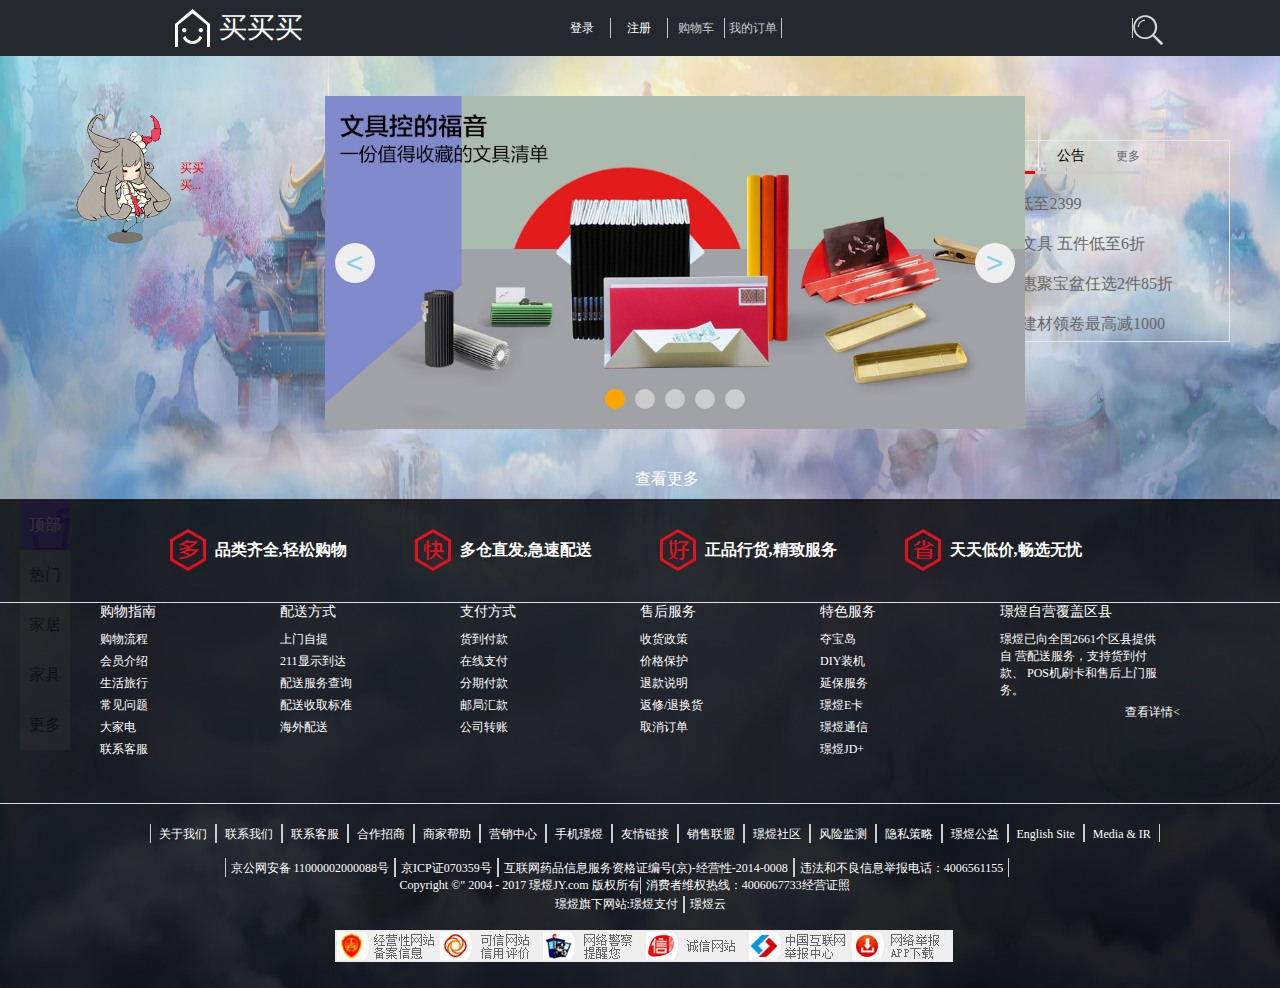
==== commit 7666e96c: "Add files via upload" ====
--- a/index.html
+++ b/index.html
@@ -491,15 +491,15 @@
 						  <dd><a href="#">夺宝岛</a></dd>
 						  <dd><a href="#">DIY装机</a></dd>
 						  <dd><a href="#">延保服务</a></dd>
-						  <dd><a href="#">京东E卡</a></dd>
-						  <dd><a href="#">京东通信</a></dd>
-						  <dd><a href="#">京东JD+</a></dd>
+						  <dd><a href="#">璟煜E卡</a></dd>
+						  <dd><a href="#">璟煜通信</a></dd>
+						  <dd><a href="#">璟煜JD+</a></dd>
 						 </dl>
 					</li>
 					<li>
 						<dl>
-							<dt>京东自营覆盖区县</dt>
-							<dd>京东已向全国2661个区县提供自&nbsp;营配送服务，支持货到付款、&nbsp;POS机刷卡和售后上门服务。</dd>
+							<dt>璟煜自营覆盖区县</dt>
+							<dd>璟煜已向全国2661个区县提供自&nbsp;营配送服务，支持货到付款、&nbsp;POS机刷卡和售后上门服务。</dd>
 							<dd id="lookscript"><a href="#">查看详情<</a></dd>
 						</dl>
 					</li>
@@ -512,13 +512,13 @@
 				<li><a href="#">合作招商</a></li>
 				<li><a href="#">商家帮助</a></li>
 				<li><a href="#">营销中心</a></li>
-				<li><a href="#">手机京东</a></li>
+				<li><a href="#">手机璟煜</a></li>
 				<li><a href="#">友情链接</a></li>
 				<li><a href="#">销售联盟</a></li>
-				<li><a href="#">京东社区</a></li>
+				<li><a href="#">璟煜社区</a></li>
 				<li><a href="#">风险监测</a></li>
 				<li><a href="#">隐私策略</a></li>
-				<li><a href="#">京东公益</a></li>
+				<li><a href="#">璟煜公益</a></li>
 				<li><a href="#">English Site</a></li>
 				<li><a href="#">Media  &amp IR</a></li>
 			</ul>
@@ -529,12 +529,12 @@
 				<li><a href="#">违法和不良信息举报电话：4006561155</a></li>
 			</ul>
 			<ul class="copyright">
-				<li class="copyleft">Copyright &copy;" 2004 - 2017  京东JD.com 版权所有</li>
+				<li class="copyleft">Copyright &copy;" 2004 - 2017  璟煜JY.com 版权所有</li>
 				<li>消费者维权热线：4006067733<a href="#">经营证照</a></li>
 			</ul>
 			<ul class="subordinate">
-				<li class="subordinateleft">京东旗下网站:<a href="#">京东支付</a></li>
-				<li><a href="#">京东云</a></li>
+				<li class="subordinateleft">璟煜旗下网站:<a href="#">璟煜支付</a></li>
+				<li><a href="#">璟煜云</a></li>
 			</ul>
 			<ul class="evalute">
 				<li><a href="#"><i class="evalute1"></i></a></li>
@@ -547,7 +547,6 @@
 		</div>
 		<script>
 			var loadMore = document.querySelector(".loadmore");
-			
 			var categoryBox = document.querySelector(".category_box");
 			var category = categoryBox.querySelector(".category");
 			var categoryScript = category.querySelectorAll("li");
